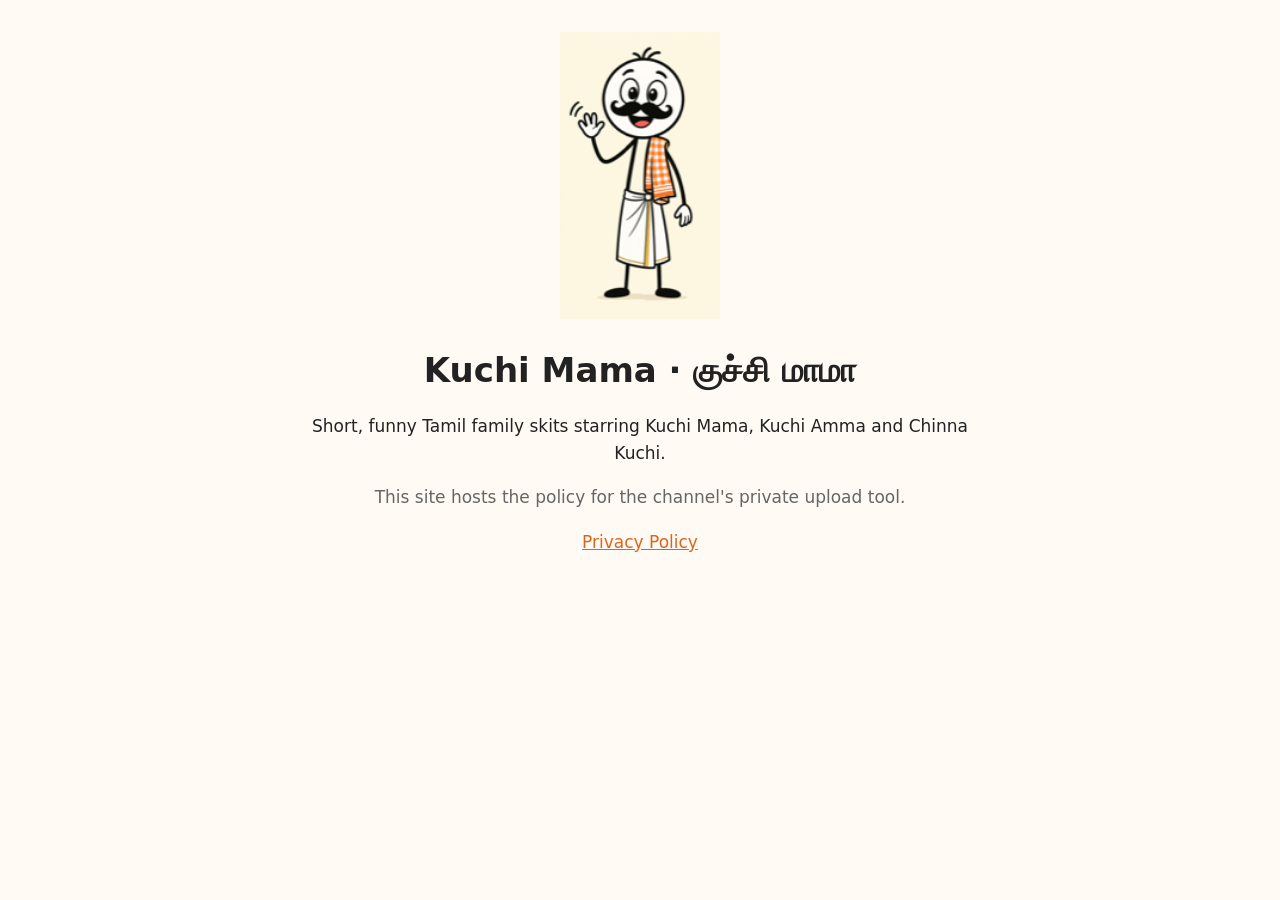
==== index.html @ 7ccf92d2 "Kuchi Mama home and privacy policy pages Co-Authored-By: Claude Opus 5.5 <noreply@anthropic.com>" ====
<!doctype html>
<html lang="en">
<head>
<meta charset="utf-8">
<meta name="viewport" content="width=device-width, initial-scale=1">
<title>Kuchi Mama</title>
<link rel="stylesheet" href="style.css">
</head>
<body>
<main class="home">
<img src="kuchi_mama.png" alt="Kuchi Mama mascot" width="160">
<h1>Kuchi Mama · குச்சி மாமா</h1>
<p>Short, funny Tamil family skits starring Kuchi Mama, Kuchi Amma and Chinna Kuchi.</p>
<p class="muted">This site hosts the policy for the channel's private upload tool.</p>
<p><a href="privacy.html">Privacy Policy</a></p>
</main>
</body>
</html>
---- style.css ----
:root { --bg: #fffaf3; --fg: #222; --muted: #666; --accent: #d9661f; }
@media (prefers-color-scheme: dark) { :root { --bg: #1b1915; --fg: #eee; --muted: #aaa; --accent: #f08a46; } }
body { margin: 0; background: var(--bg); color: var(--fg); font: 17px/1.6 system-ui, sans-serif; }
main { max-width: 680px; margin: 0 auto; padding: 32px 16px 64px; }
.home { text-align: center; }
h1 { line-height: 1.2; }
a { color: var(--accent); }
.muted { color: var(--muted); }
code { font-size: 0.9em; }
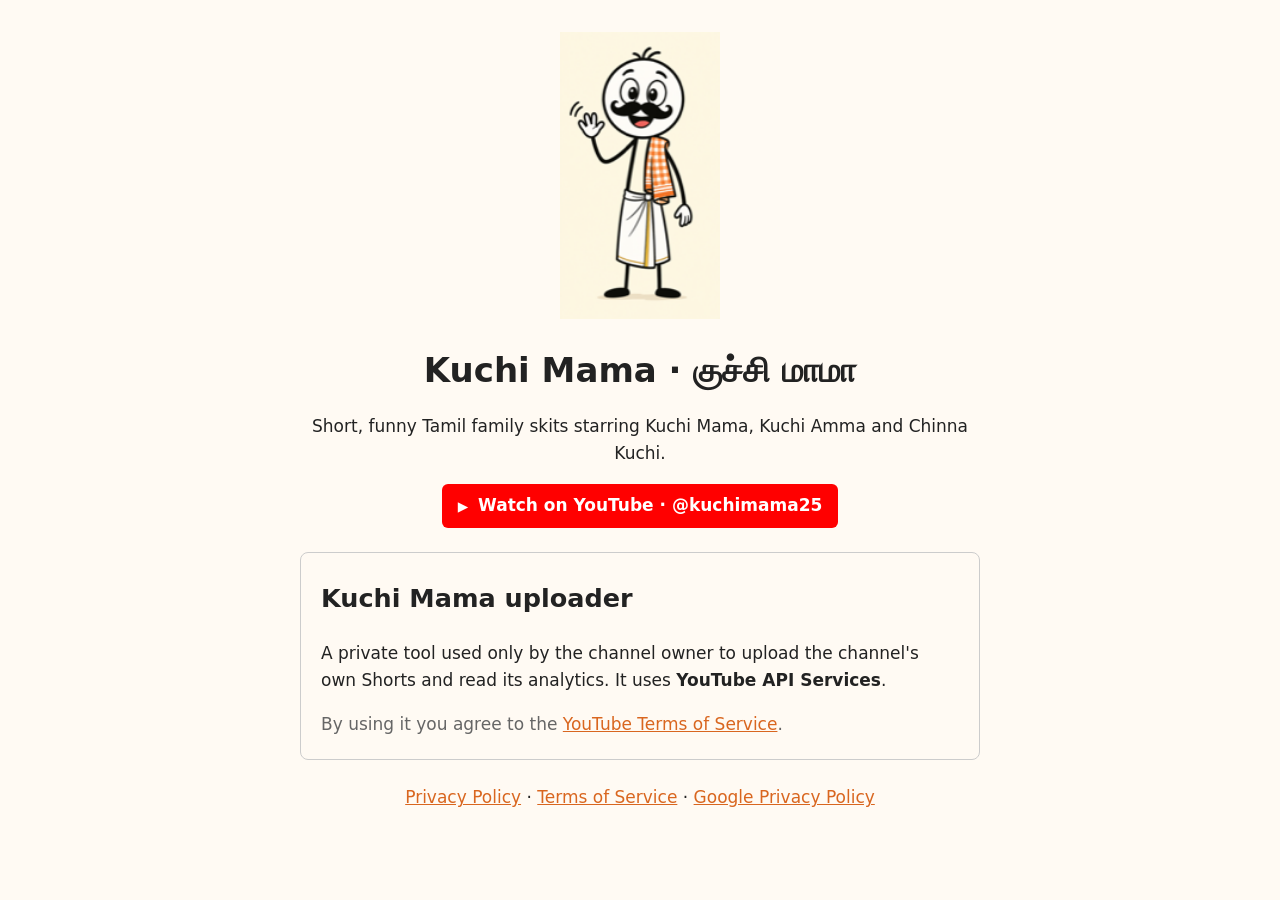
==== commit f570c1bb: "Add terms page and YouTube API Services notice Co-Authored-By: Claude Opus 5.5 <noreply@anthropic.co" ====
--- a/index.html
+++ b/index.html
@@ -11,8 +11,15 @@
 <img src="kuchi_mama.png" alt="Kuchi Mama mascot" width="160">
 <h1>Kuchi Mama · குச்சி மாமா</h1>
 <p>Short, funny Tamil family skits starring Kuchi Mama, Kuchi Amma and Chinna Kuchi.</p>
-<p class="muted">This site hosts the policy for the channel's private upload tool.</p>
-<p><a href="privacy.html">Privacy Policy</a></p>
+<p><a class="yt" href="https://www.youtube.com/@kuchimama25"><span class="yt-icon" aria-hidden="true">▶</span> Watch on YouTube · @kuchimama25</a></p>
+
+<section class="box">
+<h2>Kuchi Mama uploader</h2>
+<p>A private tool used only by the channel owner to upload the channel's own Shorts and read its analytics. It uses <strong>YouTube API Services</strong>.</p>
+<p class="muted">By using it you agree to the <a href="https://www.youtube.com/t/terms">YouTube Terms of Service</a>.</p>
+</section>
+
+<p><a href="privacy.html">Privacy Policy</a> · <a href="terms.html">Terms of Service</a> · <a href="https://policies.google.com/privacy">Google Privacy Policy</a></p>
 </main>
 </body>
 </html>
--- a/style.css
+++ b/style.css
@@ -7,3 +7,6 @@
 a { color: var(--accent); }
 .muted { color: var(--muted); }
 code { font-size: 0.9em; }
+.yt { display: inline-block; padding: 8px 16px; border-radius: 6px; background: #ff0000; color: #fff; text-decoration: none; font-weight: 600; }
+.yt-icon { font-size: 0.8em; margin-right: 4px; }
+.box { margin: 24px 0; padding: 4px 20px; border: 1px solid #ccc; border-radius: 8px; text-align: left; }
